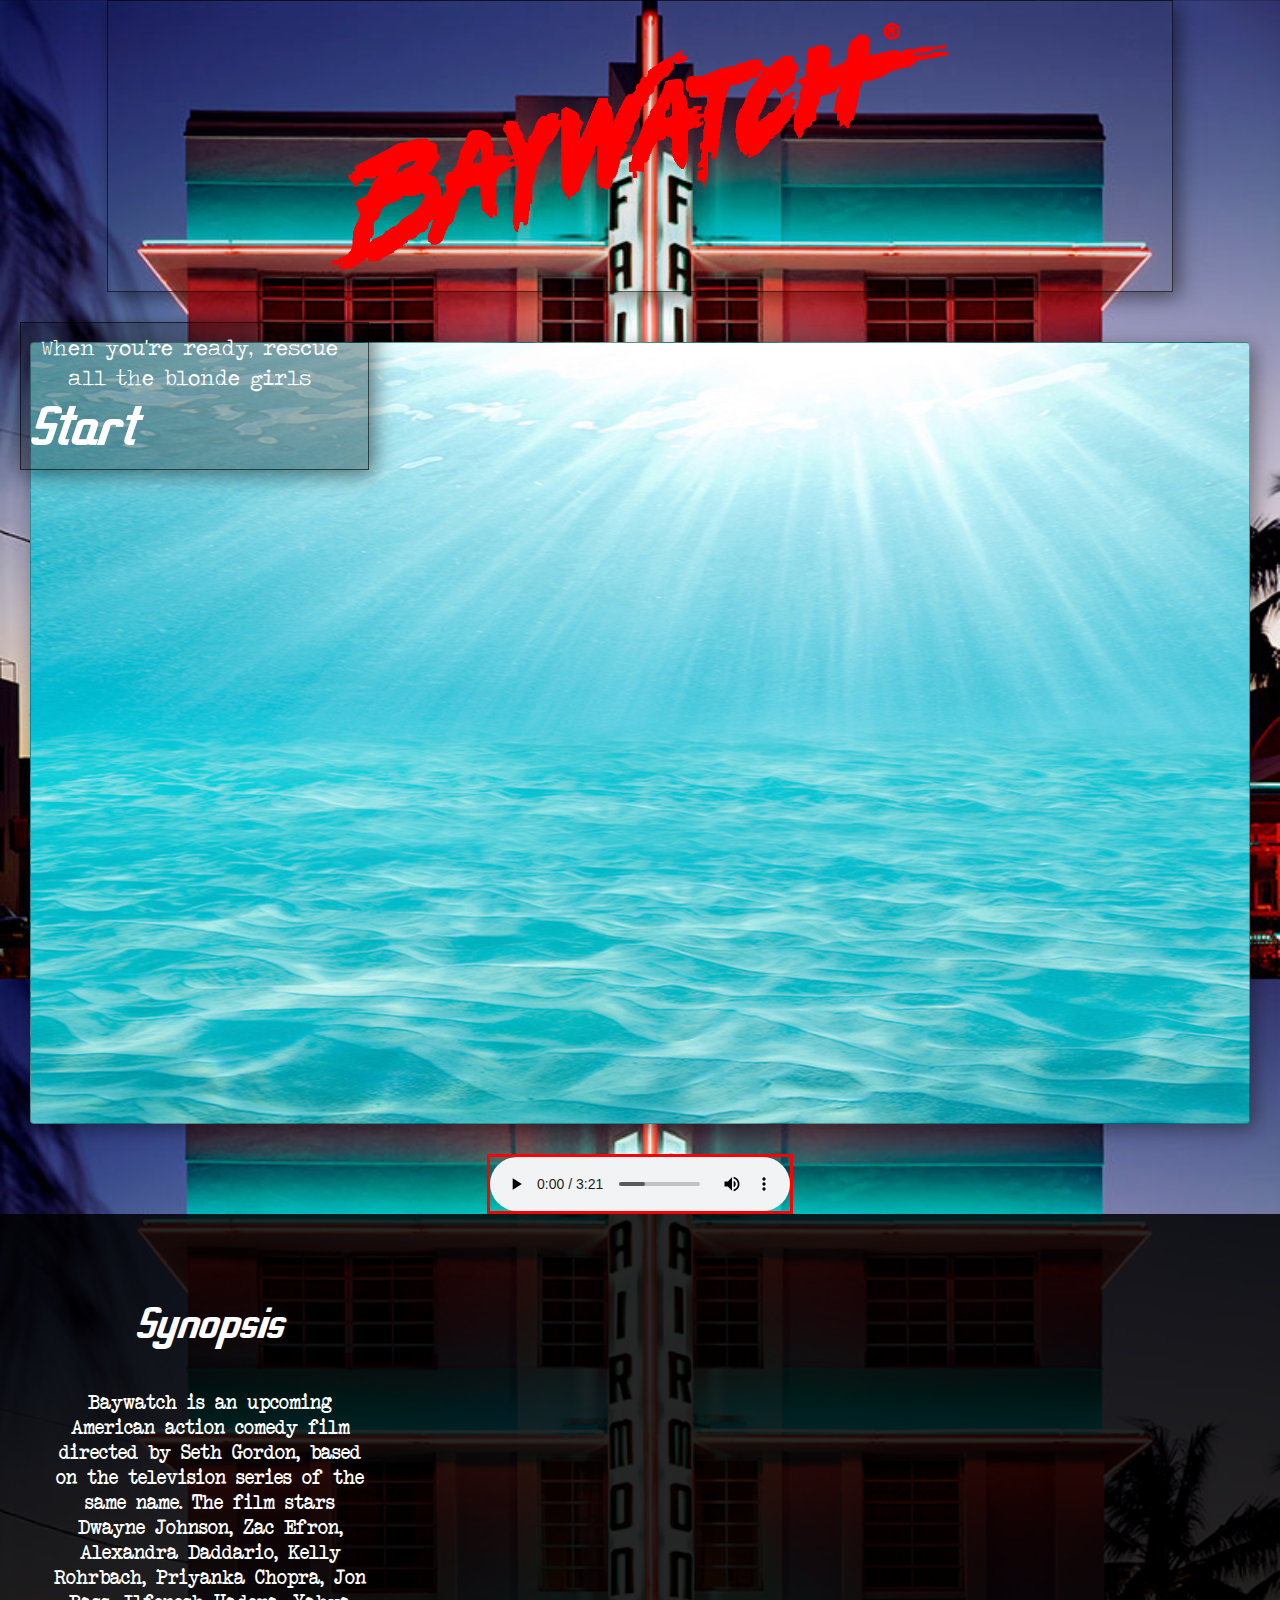
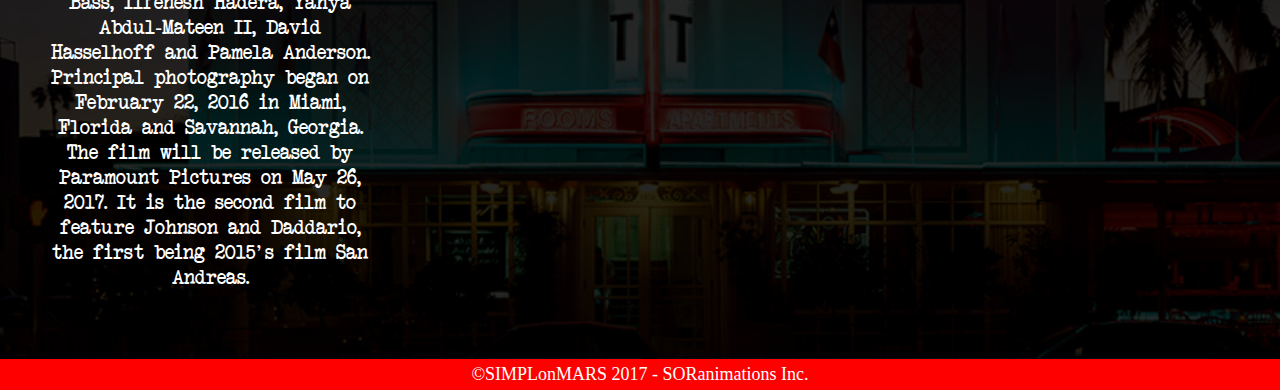
==== baywatch/index.html @ 10fffe64 "baywatch version" ====
<!DOCTYPE html>
<html>

<head>
    <title>Baywatch Edition</title>
    <link rel="stylesheet" href="style.css">
</head>

<body>

    <header>
        <img src="images/baywatch-logo.png" alt="logo baywatch">
    </header>

    <div class="wrapper">
        <div id='glasspane'>
            <p>When you're ready, rescue <br> all the blonde girls</p>
            <a id='startButton'>Start</a>
        </div>

        <div id='canvas'>
            <div>
                <span></span>
                <span></span>
                <span></span>
                <span></span>
                <span></span>
                <span></span>
                <span></span>
                <span></span>
                <span></span>
                <span></span>
                <span></span>
                <span></span>
                <span></span>
                <span></span>
                <span></span>
                <span></span>
                <span></span>
                <span></span>
                <span></span>
                <span></span>
                <span></span>
                <span></span>
                <span></span>
                <span></span>
                <span></span>
                <span></span>
                <span></span>
                <span></span>
            </div>

            <div>
                <span></span>
                <span></span>
                <span></span>
                <span></span>
                <span></span>
                <span></span>
                <span></span>
                <span></span>
                <span></span>
                <span></span>
                <span></span>
                <span></span>
                <span></span>
                <span></span>
                <span></span>
                <span></span>
                <span></span>
                <span></span>
                <span></span>
                <span></span>
                <span></span>
                <span></span>
                <span></span>
                <span></span>
                <span></span>
                <span></span>
                <span></span>
                <span></span>
            </div>
        </div>


    </div>
    <div class="audio">
        <audio src="baywatch-theme.mp3" controls="controls"  autoplay="autoplay">
    Votre navigateur ne supporte pas l'élément <code>audio</code>.
    </audio>
    </div>
    <div class="state2">
        <div class="text-video">
            <p class="synopsis-title">Synopsis</p>
            <p class="synopsis-text">
                Baywatch is an upcoming American action comedy film directed by Seth Gordon, based on the television series of the same name. The film stars Dwayne Johnson, Zac Efron, Alexandra Daddario, Kelly Rohrbach, Priyanka Chopra, Jon Bass, Ilfenesh Hadera, Yahya
                Abdul-Mateen II, David Hasselhoff and Pamela Anderson. Principal photography began on February 22, 2016 in Miami, Florida and Savannah, Georgia. The film will be released by Paramount Pictures on May 26, 2017. It is the second film to
                feature Johnson and Daddario, the first being 2015's film San Andreas.</p>
        </div>

        <div class="video">
            <iframe width="760" height="415" src="https://www.youtube.com/embed/g5Lsj6t4JU8" frameborder="0" allowfullscreen></iframe>
        </div>
    </div>
    <footer>
        <p> ©SIMPLonMARS 2017 - SORanimations Inc. </p>
    </footer>
    <script src="https://code.jquery.com/jquery-3.1.1.js" integrity="sha256-16cdPddA6VdVInumRGo6IbivbERE8p7CQR3HzTBuELA=" crossorigin="anonymous"></script>
    <script src='js/application-jquery.js'></script>
</body>

</html>
---- baywatch/style.css ----
body {
    margin: 0;

    background-image: url("images/bg-miami.jpg");
    background-size: contain;
}

.audio {
  width: 300px;
  margin: 0 auto;
  border: 3px solid red;
  display: flex;
  justify-content: center;
  align-items: center;
}

.wrapper {
    position: relative;
    margin: 0 auto;
    display: flex;
    align-items: center;
    justify-content: center;
    margin-top: 20px;
    padding: 30px;
    background: rgba(0, 0, 0, 0.5),linear-gradient(to left, #6190E8 , #A7BFE8);
}

header {
  width: 80%;
  height: 250px;
  background: rgba(0, 0, 0, 0.1);
  border: thin solid rgba(0, 0, 0, 0.6);
  box-shadow: rgba(0, 0, 0, 0.5) 5px 5px 20px;
  margin: 0 auto;
  display: flex;
  vertical-align: middle;
  justify-content: center;
  padding: 20px;
}

.title {
  width: 600px;
  height: 250px;
  text-align: center;

}

#canvas {
    background-image: url(images/bg-ocean.jpg);
    cursor: url(images/float.png), pointer;
    border-radius: 4px;
    width: 1250px;
    height: 720px;
    overflow: hidden;
    padding: 30px;
    box-shadow: rgba(0, 0, 0, 0.4) 5px 5px 20px;
    border: thin solid rgba(0, 0, 0, 0.3);
}

#glasspane {
    position: absolute;
    left: 20px;
    top: 10px;
    padding: 0px 20px 10px 10px;
    background: rgba(0, 0, 0, 0.3);
    border: thin solid rgba(0, 0, 0, 0.6);
    color: red;
    font-family: fantasy, Arial, Helvetica, sans-serif;
    font-size: 12px;
    cursor: pointer;
    box-shadow: rgba(0, 0, 0, 0.5) 5px 5px 20px;
}

#glasspane a:hover {
    color: red;
}

#glasspane a {
    text-decoration: none;
    color: rgba(255, 255, 255, 1);
    font-size: 50px;
    font-family: 'miami';
}

#glasspane p {
    margin: 10px;
    color: white;
    font-size: 22px;
    font-family: 'typewriter', Arial, Helvetica, sans-serif;
    text-align: center;
}


.fallingLeaves {
    text-align: center;
}
.fallingLeaves span {
    display: inline-block;
    width: 80px;
    height: 80px;
	  margin: -280px 40px 54px  -34px;
	  background:url("images/shark.png");

    -webkit-animation: fallingLeaves 3.5s infinite  linear;
    -moz-animation: fallingLeaves 3.5s infinite  linear;
}
.fallingLeaves span:nth-child(5n+5) {

    -webkit-animation-delay: 1.3s;
    -moz-animation-delay: 1.3s;
}
.fallingLeaves span:nth-child(3n+2) {

    -webkit-animation-delay: 1.5s;
    -moz-animation-delay: 1.5s;
}
.fallingLeaves span:nth-child(2n+5) {

    -webkit-animation-delay: 1.7s;
    -moz-animation-delay: 1.7s;
}

.fallingLeaves span:nth-child(3n+10) {

    -webkit-animation-delay: 2.7s;
    -moz-animation-delay: 2.7s;
}
.fallingLeaves span:nth-child(7n+2) {

    -webkit-animation-delay: 3.5s;
    -moz-animation-delay: 3.5s;
}
.fallingLeaves span:nth-child(4n+5) {

    -webkit-animation-delay: 5.5s;
    -moz-animation-delay: 5.5s;
}
.fallingLeaves span:nth-child(3n+7) {

    -webkit-animation-delay: 8s;
    -moz-animation-delay: 8s;
}
@-webkit-keyframes fallingLeaves {
  0% {
    opacity: 1;

	-webkit-transform: translate(0, 0px) rotateZ(0deg);
  }
  75% {
    opacity: 1;

	-webkit-transform: translate(100px, 600px) rotateZ(270deg);
  }
  100% {
    opacity: 0;

	-webkit-transform: translate(150px, 800px) rotateZ(360deg);
  }
}
@-moz-keyframes fallingLeaves {
  0% {
    opacity: 1;

	-webkit-transform: translate(0, 0px) rotateZ(0deg);
  }
  75% {
    opacity: 1;

	-webkit-transform: translate(100px, 600px) rotateZ(270deg);
  }
  100% {
    opacity: 0;

	-webkit-transform: translate(150px, 800px) rotateZ(360deg);
  }
}

.goodLeaves {
    text-align: center;
}
.goodLeaves span {
    display: inline-block;
    width: 80px;
    height: 80px;
	  margin: -280px 40px 54px -34px;
	  background:url("images/blonde-girl.png");

    -webkit-animation: fallingLeaves 5s infinite  linear;
    -moz-animation: fallingLeaves 5s infinite  linear;
}
.goodLeaves span:nth-child(7n+5) {

    -webkit-animation-delay: 1.3s;
    -moz-animation-delay: 1.3s;
}
.goodLeaves span:nth-child(8n+2) {

    -webkit-animation-delay: 1.5s;
    -moz-animation-delay: 1.5s;
}
.goodLeaves span:nth-child(2n+5) {

    -webkit-animation-delay: 1.7s;
    -moz-animation-delay: 1.7s;
}

.goodLeaves span:nth-child(5n+10) {

    -webkit-animation-delay: 2.7s;
    -moz-animation-delay: 2.7s;
}
.goodLeaves span:nth-child(7n+2) {

    -webkit-animation-delay: 3.5s;
    -moz-animation-delay: 3.5s;
}
.goodLeaves span:nth-child(4n+5) {

    -webkit-animation-delay: 5.5s;
    -moz-animation-delay: 5.5s;
}
.goodLeaves span:nth-child(3n+7) {

    -webkit-animation-delay: 8s;
    -moz-animation-delay: 8s;
}


.state2 {
  display: flex;
  flex-direction: row;
  background-color: rgba(0, 0, 0, 0.85);
  justify-content: space-between;
  align-items: center;
  cursor: url(images/float.png), pointer;
}

.text-video {
  width: 35%;
  padding: 50px;
  color: white;
  text-align: center;
}

.video {
  width: 65%;
  height: auto;
  padding: 50px;
  text-align: right;
}

.synopsis-title {
  font-size: 40px;
  font-family: 'miami';
}

.synopsis-text {
  font-size: 20px;
  font-family: 'atwriter';
}

footer p{
  background-color: red;
  color: white;
  text-align: center;
  margin: 0;
  padding: 5px;
  font-size: 18px;
}

@font-face {
  font-family: "miami";
  src: url("fonts/Miami.ttf");
}

@font-face {
  font-family: "typewriter";
  src: url("fonts/typewriter.ttf");
}

@font-face {
  font-family: "atwriter";
  src: url("fonts/atwriter.ttf");
}
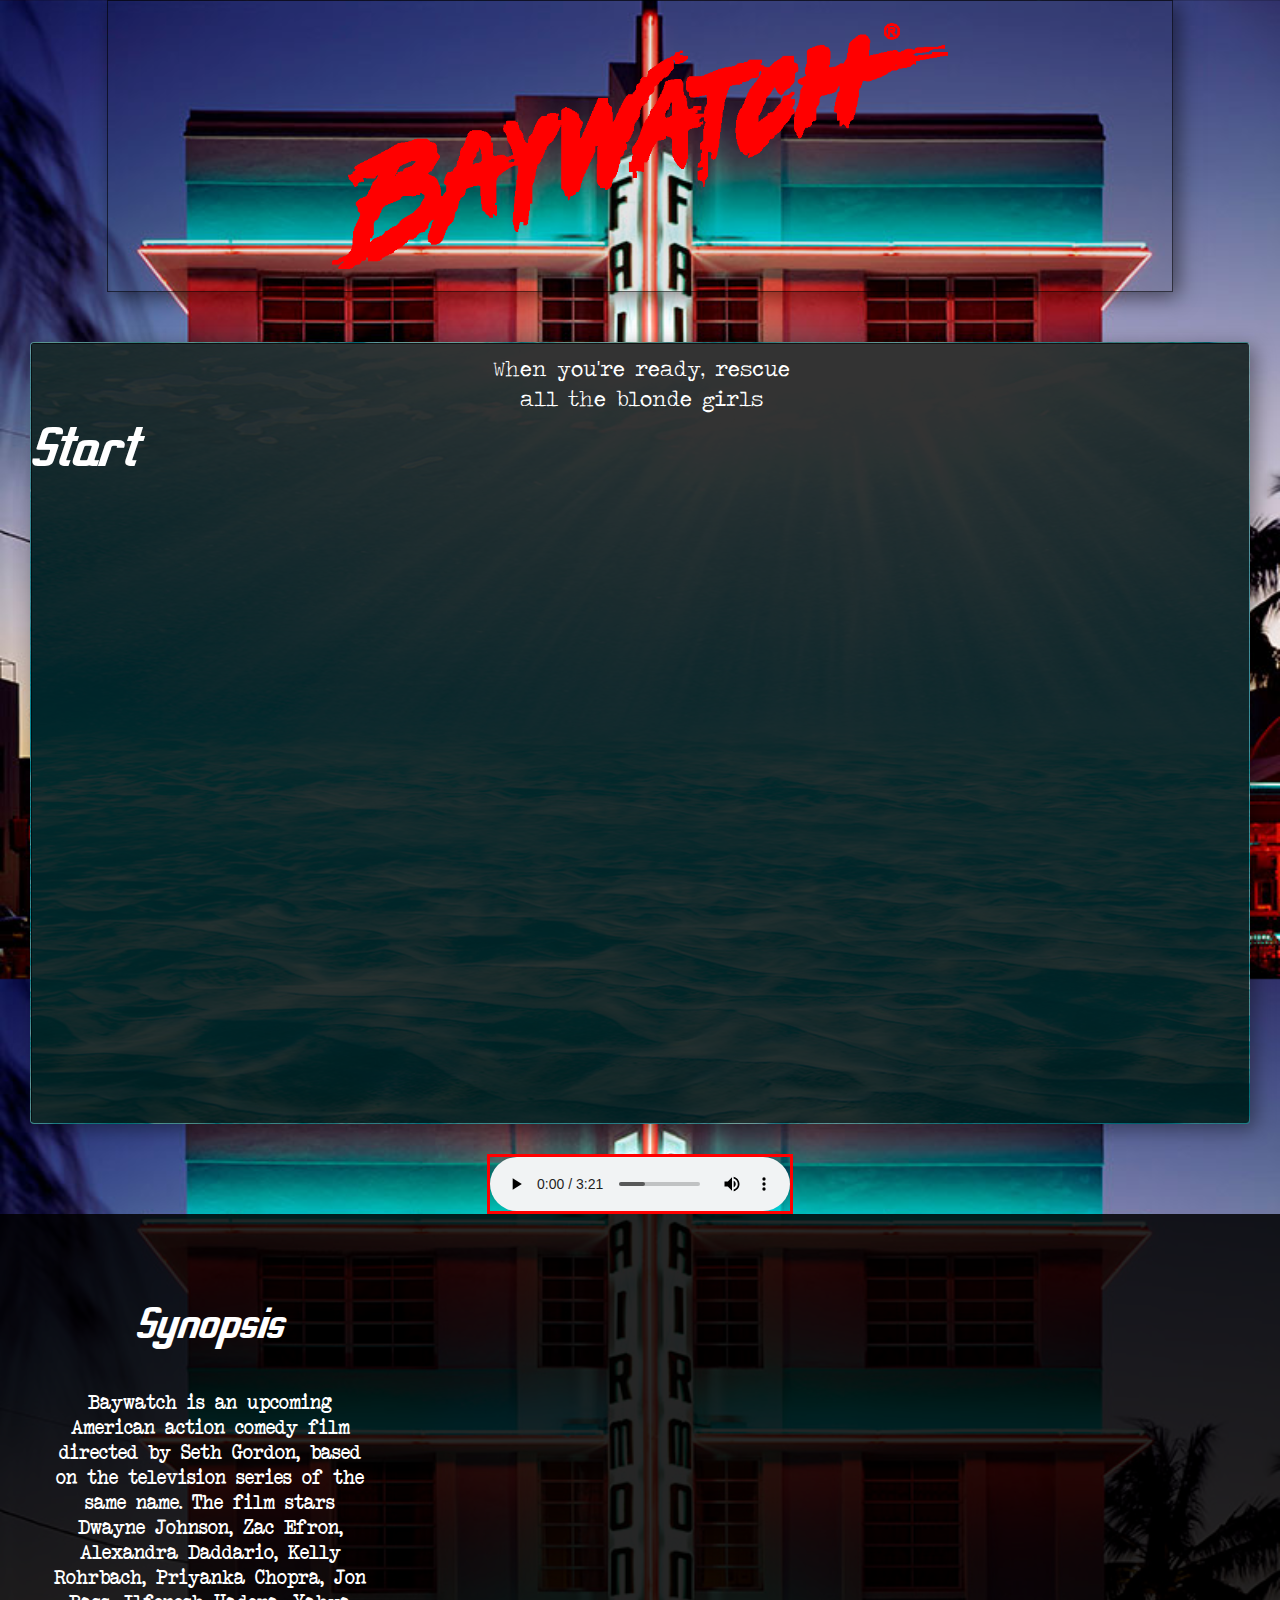
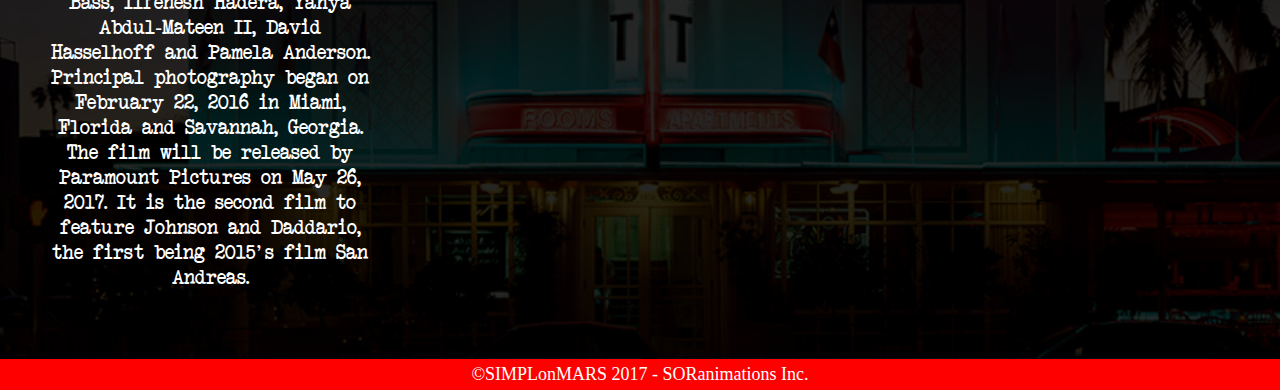
==== commit 376d22a2: "update" ====
--- a/baywatch/index.html
+++ b/baywatch/index.html
@@ -3,6 +3,7 @@
 
 <head>
     <title>Baywatch Edition</title>
+    <meta charset="utf-8">
     <link rel="stylesheet" href="style.css">
 </head>
 
@@ -13,72 +14,16 @@
     </header>
 
     <div class="wrapper">
-        <div id='glasspane'>
-            <p>When you're ready, rescue <br> all the blonde girls</p>
-            <a id='startButton'>Start</a>
-        </div>
 
         <div id='canvas'>
             <div>
-                <span></span>
-                <span></span>
-                <span></span>
-                <span></span>
-                <span></span>
-                <span></span>
-                <span></span>
-                <span></span>
-                <span></span>
-                <span></span>
-                <span></span>
-                <span></span>
-                <span></span>
-                <span></span>
-                <span></span>
-                <span></span>
-                <span></span>
-                <span></span>
-                <span></span>
-                <span></span>
-                <span></span>
-                <span></span>
-                <span></span>
-                <span></span>
-                <span></span>
-                <span></span>
-                <span></span>
-                <span></span>
             </div>
 
             <div>
-                <span></span>
-                <span></span>
-                <span></span>
-                <span></span>
-                <span></span>
-                <span></span>
-                <span></span>
-                <span></span>
-                <span></span>
-                <span></span>
-                <span></span>
-                <span></span>
-                <span></span>
-                <span></span>
-                <span></span>
-                <span></span>
-                <span></span>
-                <span></span>
-                <span></span>
-                <span></span>
-                <span></span>
-                <span></span>
-                <span></span>
-                <span></span>
-                <span></span>
-                <span></span>
-                <span></span>
-                <span></span>
+            </div>
+            <div id='glasspane'>
+              <p>When you're ready, rescue <br> all the blonde girls</p>
+              <a id='startButton'>Start</a>
             </div>
         </div>
 
--- a/baywatch/style.css
+++ b/baywatch/style.css
@@ -1,17 +1,16 @@
 body {
     margin: 0;
-
     background-image: url("images/bg-miami.jpg");
     background-size: contain;
 }
 
 .audio {
-  width: 300px;
-  margin: 0 auto;
-  border: 3px solid red;
-  display: flex;
-  justify-content: center;
-  align-items: center;
+    width: 300px;
+    margin: 0 auto;
+    border: 3px solid red;
+    display: flex;
+    justify-content: center;
+    align-items: center;
 }
 
 .wrapper {
@@ -22,30 +21,34 @@
     justify-content: center;
     margin-top: 20px;
     padding: 30px;
-    background: rgba(0, 0, 0, 0.5),linear-gradient(to left, #6190E8 , #A7BFE8);
+    background: rgba(0, 0, 0, 0.5), linear-gradient(to left, #6190E8, #A7BFE8);
 }
 
 header {
-  width: 80%;
-  height: 250px;
-  background: rgba(0, 0, 0, 0.1);
-  border: thin solid rgba(0, 0, 0, 0.6);
-  box-shadow: rgba(0, 0, 0, 0.5) 5px 5px 20px;
-  margin: 0 auto;
-  display: flex;
-  vertical-align: middle;
-  justify-content: center;
-  padding: 20px;
+    width: 80%;
+    height: 250px;
+    background: rgba(0, 0, 0, 0.1);
+    border: thin solid rgba(0, 0, 0, 0.6);
+    box-shadow: rgba(0, 0, 0, 0.5) 5px 5px 20px;
+    margin: 0 auto;
+    display: flex;
+    vertical-align: middle;
+    justify-content: center;
+    padding: 20px;
+}
+
+header img {
+    max-width: 100%;
 }
 
 .title {
-  width: 600px;
-  height: 250px;
-  text-align: center;
-
+    width: 600px;
+    height: 250px;
+    text-align: center;
 }
 
 #canvas {
+    position: relative;
     background-image: url(images/bg-ocean.jpg);
     cursor: url(images/float.png), pointer;
     border-radius: 4px;
@@ -58,17 +61,20 @@
 }
 
 #glasspane {
+    max-width: 100%;
     position: absolute;
-    left: 20px;
-    top: 10px;
-    padding: 0px 20px 10px 10px;
-    background: rgba(0, 0, 0, 0.3);
+    left: 0px;
+    top: 0px;
+    width: 100%;
+    height: 100%;
+    padding: 0px 0px 0px 0px;
+    background: rgba(0, 0, 0, 0.8);
     border: thin solid rgba(0, 0, 0, 0.6);
     color: red;
-    font-family: fantasy, Arial, Helvetica, sans-serif;
-    font-size: 12px;
+    font-size: 5px;
     cursor: pointer;
-    box-shadow: rgba(0, 0, 0, 0.5) 5px 5px 20px;
+    box-shadow: rgba(0, 0, 0, 0.5) 0px 0px 0px;
+    animation-duration: 3s;
 }
 
 #glasspane a:hover {
@@ -90,195 +96,259 @@
     text-align: center;
 }
 
-
 .fallingLeaves {
     text-align: center;
 }
+
 .fallingLeaves span {
     display: inline-block;
     width: 80px;
     height: 80px;
-	  margin: -280px 40px 54px  -34px;
-	  background:url("images/shark.png");
-
-    -webkit-animation: fallingLeaves 3.5s infinite  linear;
-    -moz-animation: fallingLeaves 3.5s infinite  linear;
-}
+    margin: -280px 40px 54px -34px;
+    background: url("images/shark.png");
+    -webkit-animation: fallingLeaves 3.5s infinite linear;
+    -moz-animation: fallingLeaves 3.5s infinite linear;
+}
+
 .fallingLeaves span:nth-child(5n+5) {
-
     -webkit-animation-delay: 1.3s;
     -moz-animation-delay: 1.3s;
 }
+
 .fallingLeaves span:nth-child(3n+2) {
-
     -webkit-animation-delay: 1.5s;
     -moz-animation-delay: 1.5s;
 }
+
 .fallingLeaves span:nth-child(2n+5) {
-
     -webkit-animation-delay: 1.7s;
     -moz-animation-delay: 1.7s;
 }
 
 .fallingLeaves span:nth-child(3n+10) {
-
     -webkit-animation-delay: 2.7s;
     -moz-animation-delay: 2.7s;
 }
+
 .fallingLeaves span:nth-child(7n+2) {
-
     -webkit-animation-delay: 3.5s;
     -moz-animation-delay: 3.5s;
 }
+
 .fallingLeaves span:nth-child(4n+5) {
-
     -webkit-animation-delay: 5.5s;
     -moz-animation-delay: 5.5s;
 }
+
 .fallingLeaves span:nth-child(3n+7) {
-
     -webkit-animation-delay: 8s;
     -moz-animation-delay: 8s;
 }
+@keyframes glasspaneanimation {
+0%{
+  opacity: 50%;
+}
+100%{
+  opacity: 90%;
+}
+}
 @-webkit-keyframes fallingLeaves {
-  0% {
-    opacity: 1;
-
-	-webkit-transform: translate(0, 0px) rotateZ(0deg);
-  }
-  75% {
-    opacity: 1;
-
-	-webkit-transform: translate(100px, 600px) rotateZ(270deg);
-  }
-  100% {
-    opacity: 0;
-
-	-webkit-transform: translate(150px, 800px) rotateZ(360deg);
-  }
-}
+    0% {
+        opacity: 1;
+        -webkit-transform: translate(0, 0px) rotateZ(0deg);
+    }
+    75% {
+        opacity: 1;
+        -webkit-transform: translate(100px, 600px) rotateZ(270deg);
+    }
+    100% {
+        opacity: 0;
+        -webkit-transform: translate(150px, 800px) rotateZ(360deg);
+    }
+}
+
 @-moz-keyframes fallingLeaves {
-  0% {
-    opacity: 1;
-
-	-webkit-transform: translate(0, 0px) rotateZ(0deg);
-  }
-  75% {
-    opacity: 1;
-
-	-webkit-transform: translate(100px, 600px) rotateZ(270deg);
-  }
-  100% {
-    opacity: 0;
-
-	-webkit-transform: translate(150px, 800px) rotateZ(360deg);
-  }
+    0% {
+        opacity: 1;
+        -webkit-transform: translate(0, 0px) rotateZ(0deg);
+    }
+    75% {
+        opacity: 1;
+        -webkit-transform: translate(100px, 600px) rotateZ(270deg);
+    }
+    100% {
+        opacity: 0;
+        -webkit-transform: translate(150px, 800px) rotateZ(360deg);
+    }
 }
 
 .goodLeaves {
     text-align: center;
 }
+
 .goodLeaves span {
     display: inline-block;
     width: 80px;
     height: 80px;
-	  margin: -280px 40px 54px -34px;
-	  background:url("images/blonde-girl.png");
-
-    -webkit-animation: fallingLeaves 5s infinite  linear;
-    -moz-animation: fallingLeaves 5s infinite  linear;
-}
+    margin: -280px 40px 54px -34px;
+    background: url("images/blonde-girl.png");
+    -webkit-animation: fallingLeaves 5s infinite linear;
+    -moz-animation: fallingLeaves 5s infinite linear;
+}
+
 .goodLeaves span:nth-child(7n+5) {
-
     -webkit-animation-delay: 1.3s;
     -moz-animation-delay: 1.3s;
 }
+
 .goodLeaves span:nth-child(8n+2) {
-
     -webkit-animation-delay: 1.5s;
     -moz-animation-delay: 1.5s;
 }
+
 .goodLeaves span:nth-child(2n+5) {
-
     -webkit-animation-delay: 1.7s;
     -moz-animation-delay: 1.7s;
 }
 
 .goodLeaves span:nth-child(5n+10) {
-
     -webkit-animation-delay: 2.7s;
     -moz-animation-delay: 2.7s;
 }
+
 .goodLeaves span:nth-child(7n+2) {
-
     -webkit-animation-delay: 3.5s;
     -moz-animation-delay: 3.5s;
 }
+
 .goodLeaves span:nth-child(4n+5) {
-
     -webkit-animation-delay: 5.5s;
     -moz-animation-delay: 5.5s;
 }
+
 .goodLeaves span:nth-child(3n+7) {
-
     -webkit-animation-delay: 8s;
     -moz-animation-delay: 8s;
 }
 
-
 .state2 {
-  display: flex;
-  flex-direction: row;
-  background-color: rgba(0, 0, 0, 0.85);
-  justify-content: space-between;
-  align-items: center;
-  cursor: url(images/float.png), pointer;
+    display: flex;
+    flex-direction: row;
+    background-color: rgba(0, 0, 0, 0.85);
+    justify-content: space-between;
+    align-items: center;
+    cursor: url(images/float.png), pointer;
 }
 
 .text-video {
-  width: 35%;
-  padding: 50px;
-  color: white;
-  text-align: center;
+    width: 35%;
+    padding: 50px;
+    color: white;
+    text-align: center;
 }
 
 .video {
-  width: 65%;
-  height: auto;
-  padding: 50px;
-  text-align: right;
+    width: 65%;
+    height: auto;
+    padding: 50px;
+    text-align: right;
 }
 
 .synopsis-title {
-  font-size: 40px;
-  font-family: 'miami';
+    font-size: 40px;
+    font-family: 'miami';
 }
 
 .synopsis-text {
-  font-size: 20px;
-  font-family: 'atwriter';
-}
-
-footer p{
-  background-color: red;
-  color: white;
-  text-align: center;
-  margin: 0;
-  padding: 5px;
-  font-size: 18px;
+    font-size: 20px;
+    font-family: 'atwriter';
+}
+
+footer p {
+    background-color: red;
+    color: white;
+    text-align: center;
+    margin: 0;
+    padding: 5px;
+    font-size: 18px;
+}
+
+@media (max-width: 800px) {
+    .state2 {
+        flex-direction: column;
+    }
+    .state2 * {
+        max-width: 100%;
+    }
+    .text-video, .video {
+        width: 100%;
+        padding: 0px;
+    }
+    .audio {
+        max-width: 100%;
+        width: 95%;
+        margin: auto;
+        border: 1px solid red;
+    }
+    .audio * {
+        max-width: 100%;
+        width: 100%;
+    }
+    .wrapper {
+        flex-direction: column;
+        max-width: 100%;
+        position: relative;
+        margin-top: 0px;
+        padding: 10px;
+        background: rgba(0, 0, 0, 0.5), linear-gradient(to left, #6190E8, #A7BFE8);
+    }
+    .wrapper * {
+        max-width: 100%;
+    }
+    #canvas {
+        background-size: cover;
+        width: 100%;
+        height: 600px;
+        overflow: hidden;
+        margin: auto;
+        padding: 2px;
+    }
+    #glasspane {
+        left: 0px;
+        top: 0px;
+        width: 100%;
+        height: 100%;
+        padding: 0px 0px 0px 0px;
+        background: rgba(0, 0, 0, 0.8);
+        border: thin solid rgba(0, 0, 0, 0.6);
+        color: red;
+        font-size: 5px;
+        cursor: pointer;
+        box-shadow: rgba(0, 0, 0, 0.5) 0px 0px 0px;
+    }
+    #glasspane a {
+        font-size: 35px;
+    }
+    #glasspane p {
+        margin: 10px;
+        color: white;
+        font-size: 22px;
+        font-family: 'typewriter', Arial, Helvetica, sans-serif;
+        text-align: center;
+    }
 }
 
 @font-face {
-  font-family: "miami";
-  src: url("fonts/Miami.ttf");
+    font-family: "miami";
+    src: url("fonts/Miami.ttf");
 }
 
 @font-face {
-  font-family: "typewriter";
-  src: url("fonts/typewriter.ttf");
+    font-family: "typewriter";
+    src: url("fonts/typewriter.ttf");
 }
 
 @font-face {
-  font-family: "atwriter";
-  src: url("fonts/atwriter.ttf");
-}
+    font-family: "atwriter";
+    src: url("fonts/atwriter.ttf");
+}
